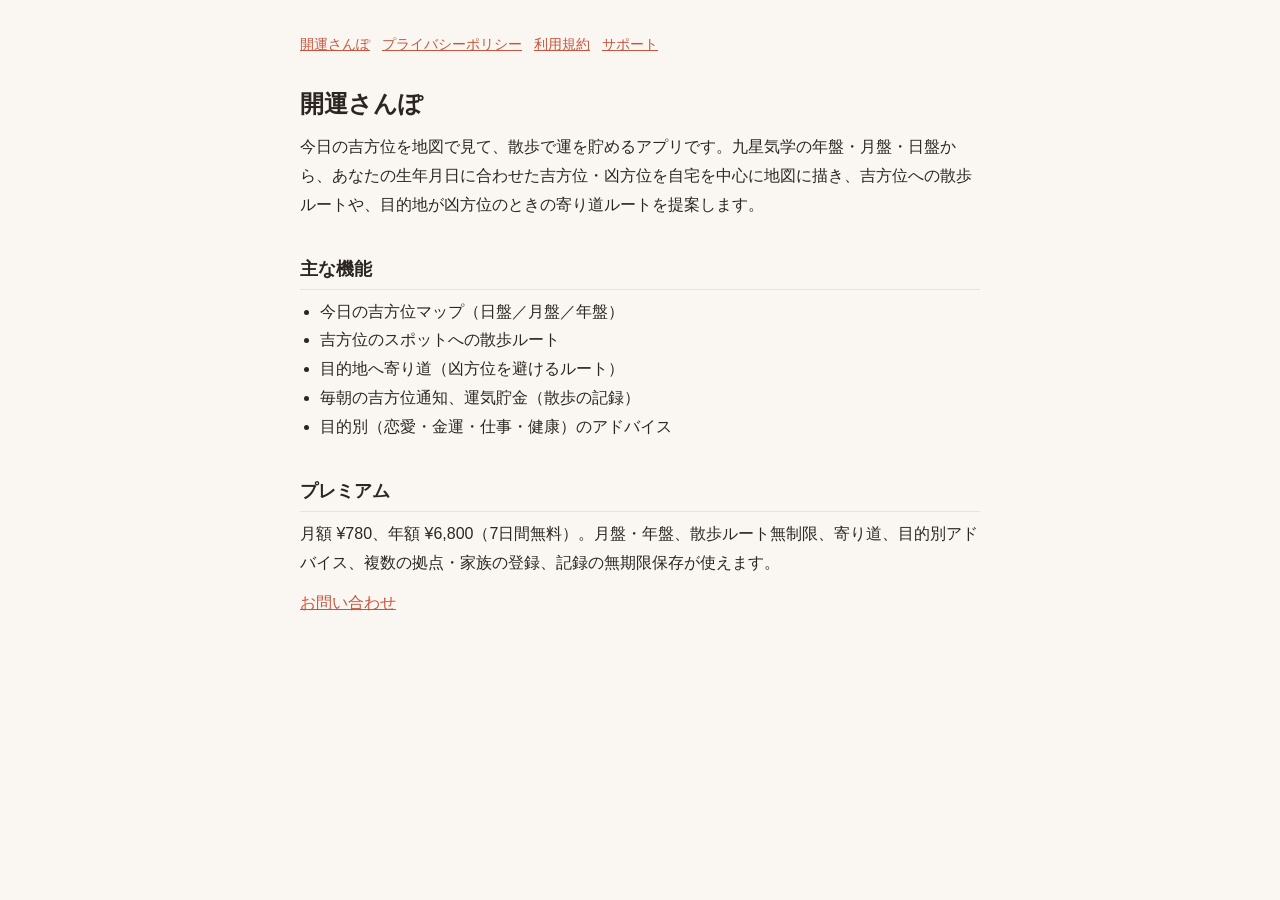
==== index.html @ 8f1d82c9 "開運さんぽ サポートサイト（プライバシーポリシー・利用規約・サポート）" ====
<!DOCTYPE html><html lang="ja"><head><meta charset="UTF-8"><meta name="viewport" content="width=device-width, initial-scale=1.0"><title>開運さんぽ</title><link rel="stylesheet" href="_style.css"></head><body>
<nav><a href="index.html">開運さんぽ</a><a href="privacy.html">プライバシーポリシー</a><a href="terms.html">利用規約</a><a href="support.html">サポート</a></nav>
<h1>開運さんぽ</h1>
<p>今日の吉方位を地図で見て、散歩で運を貯めるアプリです。九星気学の年盤・月盤・日盤から、あなたの生年月日に合わせた吉方位・凶方位を自宅を中心に地図に描き、吉方位への散歩ルートや、目的地が凶方位のときの寄り道ルートを提案します。</p>
<h2>主な機能</h2>
<ul><li>今日の吉方位マップ（日盤／月盤／年盤）</li><li>吉方位のスポットへの散歩ルート</li><li>目的地へ寄り道（凶方位を避けるルート）</li><li>毎朝の吉方位通知、運気貯金（散歩の記録）</li><li>目的別（恋愛・金運・仕事・健康）のアドバイス</li></ul>
<h2>プレミアム</h2>
<p>月額 ¥780、年額 ¥6,800（7日間無料）。月盤・年盤、散歩ルート無制限、寄り道、目的別アドバイス、複数の拠点・家族の登録、記録の無期限保存が使えます。</p>
<p><a href="support.html">お問い合わせ</a></p>
</body></html>
---- _style.css ----
* { margin: 0; padding: 0; box-sizing: border-box; }
body { font-family: -apple-system, BlinkMacSystemFont, 'Hiragino Sans', sans-serif; line-height: 1.8; color: #2B2622; background: #FAF7F2; max-width: 720px; margin: 0 auto; padding: 32px 20px 64px; }
h1 { font-size: 1.5rem; margin-bottom: 8px; }
h2 { font-size: 1.15rem; margin-top: 32px; margin-bottom: 8px; border-bottom: 1px solid #E8E1D8; padding-bottom: 4px; }
p, ul { margin-bottom: 12px; } ul { padding-left: 20px; }
.updated { font-size: 0.85rem; color: #7A7168; margin-bottom: 24px; }
a { color: #C8553D; } nav { font-size: 0.9rem; margin-bottom: 24px; } nav a { margin-right: 12px; }
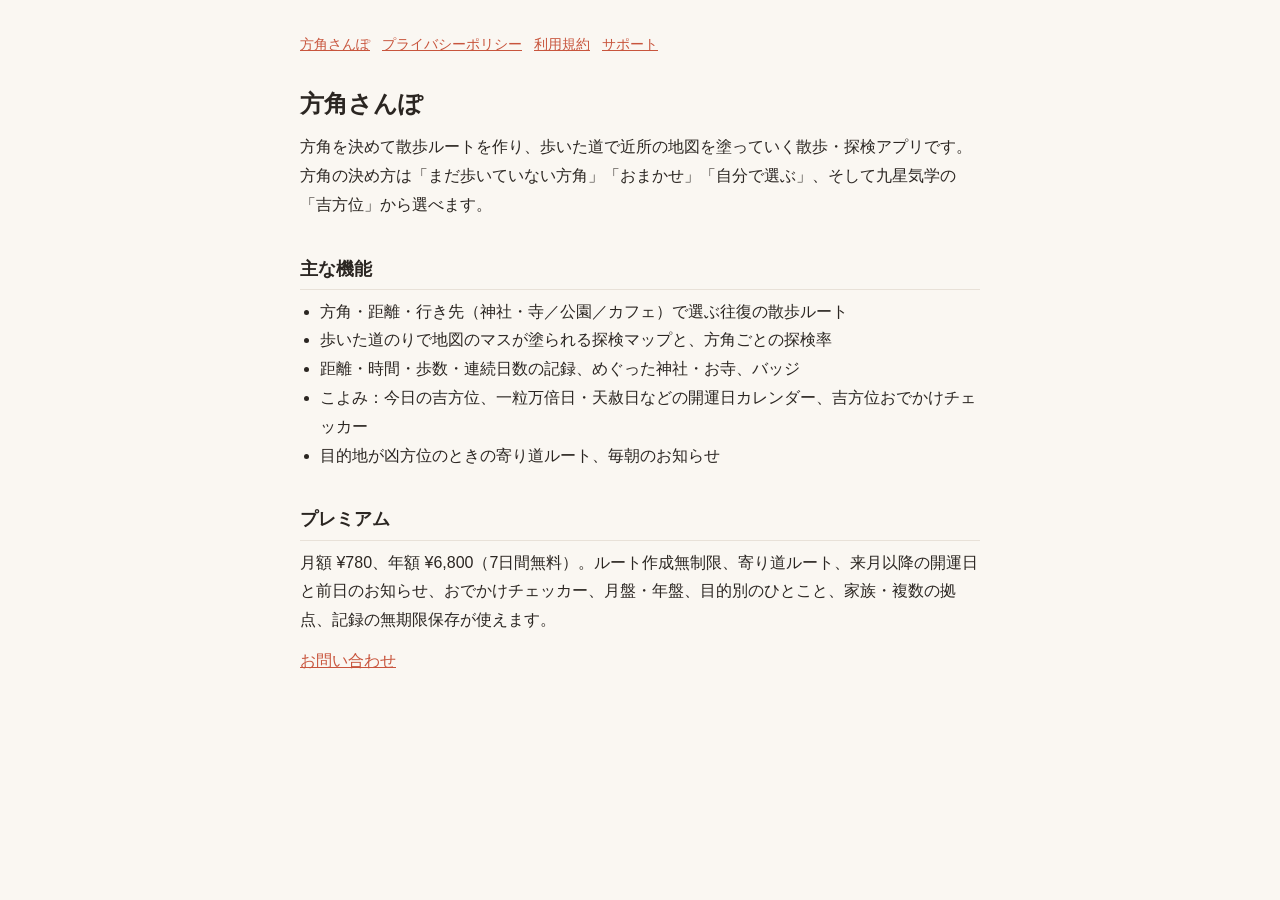
==== commit 011ab618: "方角さんぽにリニューアル: 散歩・探検機能、開運日、プライバシーポリシーに散歩中の位置情報と歩数を追記 Co-Authored-By: Claude Opus 5.5 <noreply@anthrop" ====
--- a/index.html
+++ b/index.html
@@ -1,10 +1,10 @@
-<!DOCTYPE html><html lang="ja"><head><meta charset="UTF-8"><meta name="viewport" content="width=device-width, initial-scale=1.0"><title>開運さんぽ</title><link rel="stylesheet" href="_style.css"></head><body>
-<nav><a href="index.html">開運さんぽ</a><a href="privacy.html">プライバシーポリシー</a><a href="terms.html">利用規約</a><a href="support.html">サポート</a></nav>
-<h1>開運さんぽ</h1>
-<p>今日の吉方位を地図で見て、散歩で運を貯めるアプリです。九星気学の年盤・月盤・日盤から、あなたの生年月日に合わせた吉方位・凶方位を自宅を中心に地図に描き、吉方位への散歩ルートや、目的地が凶方位のときの寄り道ルートを提案します。</p>
+<!DOCTYPE html><html lang="ja"><head><meta charset="UTF-8"><meta name="viewport" content="width=device-width, initial-scale=1.0"><title>方角さんぽ</title><link rel="stylesheet" href="_style.css"></head><body>
+<nav><a href="index.html">方角さんぽ</a><a href="privacy.html">プライバシーポリシー</a><a href="terms.html">利用規約</a><a href="support.html">サポート</a></nav>
+<h1>方角さんぽ</h1>
+<p>方角を決めて散歩ルートを作り、歩いた道で近所の地図を塗っていく散歩・探検アプリです。方角の決め方は「まだ歩いていない方角」「おまかせ」「自分で選ぶ」、そして九星気学の「吉方位」から選べます。</p>
 <h2>主な機能</h2>
-<ul><li>今日の吉方位マップ（日盤／月盤／年盤）</li><li>吉方位のスポットへの散歩ルート</li><li>目的地へ寄り道（凶方位を避けるルート）</li><li>毎朝の吉方位通知、運気貯金（散歩の記録）</li><li>目的別（恋愛・金運・仕事・健康）のアドバイス</li></ul>
+<ul><li>方角・距離・行き先（神社・寺／公園／カフェ）で選ぶ往復の散歩ルート</li><li>歩いた道のりで地図のマスが塗られる探検マップと、方角ごとの探検率</li><li>距離・時間・歩数・連続日数の記録、めぐった神社・お寺、バッジ</li><li>こよみ：今日の吉方位、一粒万倍日・天赦日などの開運日カレンダー、吉方位おでかけチェッカー</li><li>目的地が凶方位のときの寄り道ルート、毎朝のお知らせ</li></ul>
 <h2>プレミアム</h2>
-<p>月額 ¥780、年額 ¥6,800（7日間無料）。月盤・年盤、散歩ルート無制限、寄り道、目的別アドバイス、複数の拠点・家族の登録、記録の無期限保存が使えます。</p>
+<p>月額 ¥780、年額 ¥6,800（7日間無料）。ルート作成無制限、寄り道ルート、来月以降の開運日と前日のお知らせ、おでかけチェッカー、月盤・年盤、目的別のひとこと、家族・複数の拠点、記録の無期限保存が使えます。</p>
 <p><a href="support.html">お問い合わせ</a></p>
 </body></html>
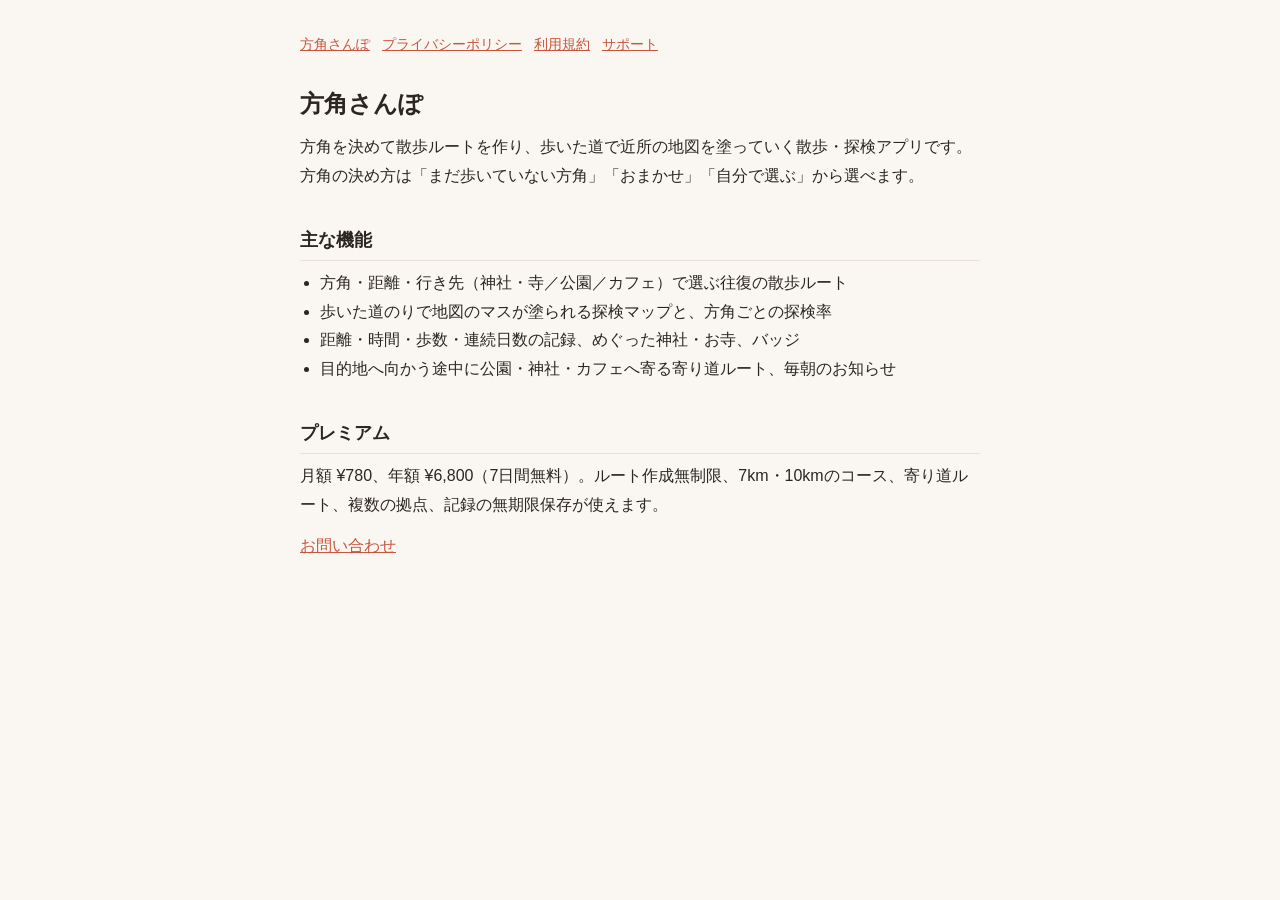
==== commit 281624eb: "iOS版から吉方位・開運日を外したため、サイト・プライバシーポリシー・規約を更新 Co-Authored-By: Claude Opus 5.5 <noreply@anthropic.com> Cla" ====
--- a/index.html
+++ b/index.html
@@ -1,10 +1,10 @@
 <!DOCTYPE html><html lang="ja"><head><meta charset="UTF-8"><meta name="viewport" content="width=device-width, initial-scale=1.0"><title>方角さんぽ</title><link rel="stylesheet" href="_style.css"></head><body>
 <nav><a href="index.html">方角さんぽ</a><a href="privacy.html">プライバシーポリシー</a><a href="terms.html">利用規約</a><a href="support.html">サポート</a></nav>
 <h1>方角さんぽ</h1>
-<p>方角を決めて散歩ルートを作り、歩いた道で近所の地図を塗っていく散歩・探検アプリです。方角の決め方は「まだ歩いていない方角」「おまかせ」「自分で選ぶ」、そして九星気学の「吉方位」から選べます。</p>
+<p>方角を決めて散歩ルートを作り、歩いた道で近所の地図を塗っていく散歩・探検アプリです。方角の決め方は「まだ歩いていない方角」「おまかせ」「自分で選ぶ」から選べます。</p>
 <h2>主な機能</h2>
-<ul><li>方角・距離・行き先（神社・寺／公園／カフェ）で選ぶ往復の散歩ルート</li><li>歩いた道のりで地図のマスが塗られる探検マップと、方角ごとの探検率</li><li>距離・時間・歩数・連続日数の記録、めぐった神社・お寺、バッジ</li><li>こよみ：今日の吉方位、一粒万倍日・天赦日などの開運日カレンダー、吉方位おでかけチェッカー</li><li>目的地が凶方位のときの寄り道ルート、毎朝のお知らせ</li></ul>
+<ul><li>方角・距離・行き先（神社・寺／公園／カフェ）で選ぶ往復の散歩ルート</li><li>歩いた道のりで地図のマスが塗られる探検マップと、方角ごとの探検率</li><li>距離・時間・歩数・連続日数の記録、めぐった神社・お寺、バッジ</li><li>目的地へ向かう途中に公園・神社・カフェへ寄る寄り道ルート、毎朝のお知らせ</li></ul>
 <h2>プレミアム</h2>
-<p>月額 ¥780、年額 ¥6,800（7日間無料）。ルート作成無制限、寄り道ルート、来月以降の開運日と前日のお知らせ、おでかけチェッカー、月盤・年盤、目的別のひとこと、家族・複数の拠点、記録の無期限保存が使えます。</p>
+<p>月額 ¥780、年額 ¥6,800（7日間無料）。ルート作成無制限、7km・10kmのコース、寄り道ルート、複数の拠点、記録の無期限保存が使えます。</p>
 <p><a href="support.html">お問い合わせ</a></p>
 </body></html>
